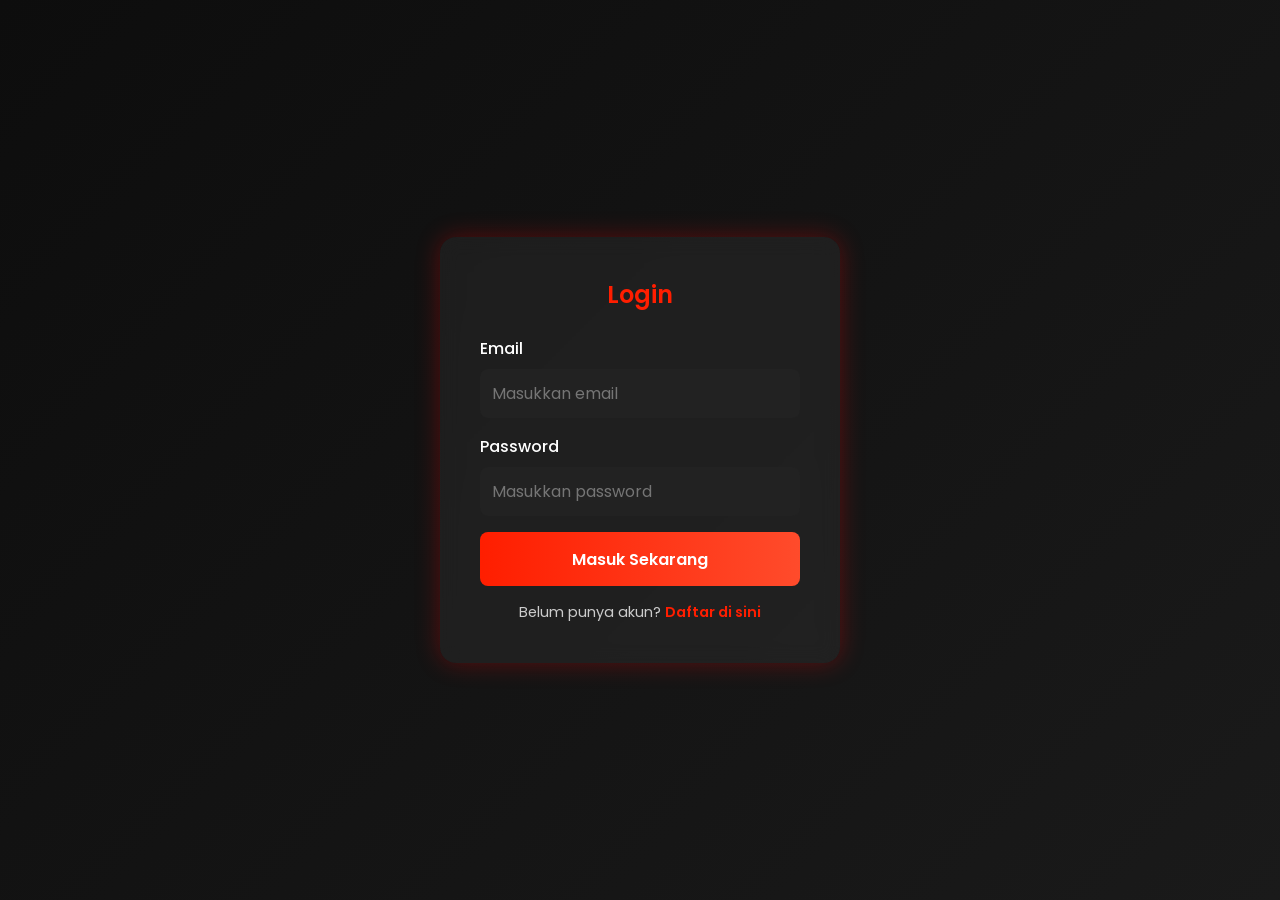
==== login.html @ 54bedd6d "tambah semua file web F1" ====
<!DOCTYPE html>
<html lang="en">
<head>
  <meta charset="UTF-8" />
  <meta name="viewport" content="width=device-width, initial-scale=1.0" />
  <title>Login | All About F1 IDN</title>
  <link href="https://fonts.googleapis.com/css2?family=Poppins:wght@400;600&display=swap" rel="stylesheet">
  <style>
    * { box-sizing: border-box; margin: 0; padding: 0; font-family: "Poppins", sans-serif; }
    body {
      background: linear-gradient(135deg, #0d0d0d, #1a1a1a);
      color: white;
      height: 100vh;
      display: flex;
      justify-content: center;
      align-items: center;
    }
    .form-container {
      background: rgba(255, 255, 255, 0.05);
      padding: 2.5rem;
      border-radius: 16px;
      box-shadow: 0 0 25px rgba(255, 0, 0, 0.3);
      width: 400px;
      backdrop-filter: blur(10px);
      animation: fadeIn 1s ease;
    }
    @keyframes fadeIn { from { opacity: 0; transform: translateY(-20px);} to { opacity: 1; transform: translateY(0);} }
    h2 { text-align: center; margin-bottom: 1.5rem; font-weight: 600; color: #ff1e00; }
    .form-group { margin-bottom: 1rem; }
    label { display: block; margin-bottom: 0.5rem; font-weight: 500; }
    input {
      width: 100%; padding: 0.75rem; border: none; border-radius: 8px;
      background: #222; color: white; font-size: 1rem; transition: all 0.3s ease;
    }
    input:focus { outline: none; border: 2px solid #ff1e00; background: #111; }
    button {
      width: 100%; padding: 0.9rem; border: none; border-radius: 8px;
      background: linear-gradient(90deg, #ff1e00, #ff4b2b);
      color: white; font-size: 1rem; font-weight: 600; cursor: pointer;
      transition: transform 0.2s ease, box-shadow 0.2s ease;
    }
    button:hover { transform: scale(1.05); box-shadow: 0 0 15px rgba(255, 30, 0, 0.4); }
    .login-link { text-align: center; margin-top: 1rem; font-size: 0.9rem; color: #ccc; }
    .login-link a { color: #ff1e00; text-decoration: none; font-weight: 600; }
    .login-link a:hover { text-decoration: underline; }
  </style>
</head>
<body>
  <div class="form-container">
    <h2>Login</h2>
    <form onsubmit="goToHome(event)">
      <div class="form-group">
        <label for="email">Email</label>
        <input type="email" id="email" placeholder="Masukkan email" required>
      </div>
      <div class="form-group">
        <label for="password">Password</label>
        <input type="password" id="password" placeholder="Masukkan password" required>
      </div>
      <button type="submit">Masuk Sekarang</button>
    </form>
    <div class="login-link">
      Belum punya akun? <a href="register.html">Daftar di sini</a>
    </div>
  </div>

  <script>
    function goToHome(e) {
      e.preventDefault();
      alert("Login berhasil! Selamat datang di All About F1 IDN 🚦");
      window.location.href = "index.html"; // pindah ke beranda
    }
  </script>
</body>
</html>
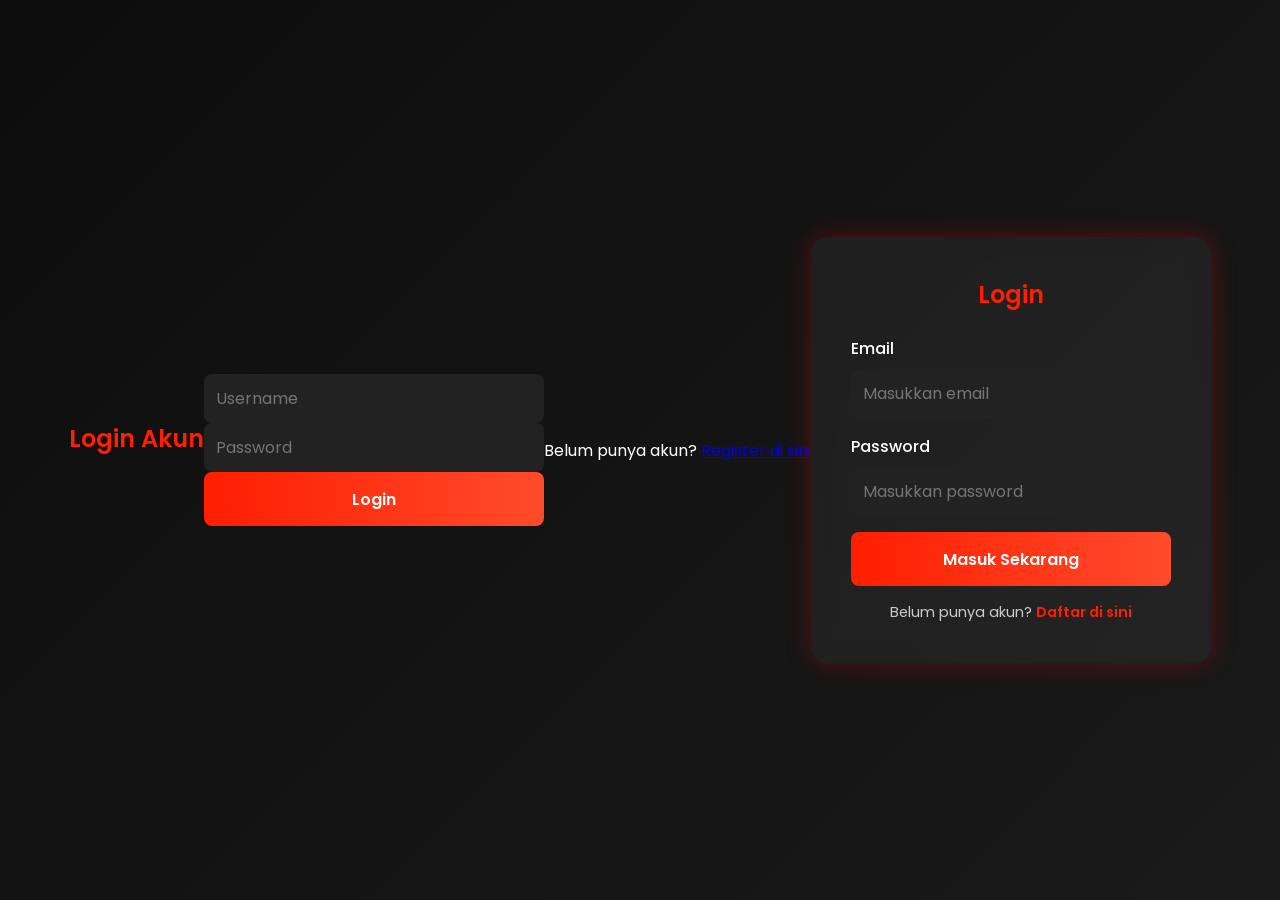
==== commit 74dd29f4: "login.html" ====
--- a/login.html
+++ b/login.html
@@ -1,3 +1,46 @@
+<!DOCTYPE html>
+<html lang="id">
+<head>
+  <meta charset="UTF-8">
+  <meta name="viewport" content="width=device-width, initial-scale=1.0">
+  <title>Login - All About F1 IDN</title>
+</head>
+<body>
+  <h2>Login Akun</h2>
+
+  <form onsubmit="login(event)">
+    <input type="text" id="username" placeholder="Username" required><br>
+    <input type="password" id="password" placeholder="Password" required><br>
+    <button type="submit">Login</button>
+  </form>
+
+  <p>Belum punya akun? <a href="register.html">Register di sini</a></p>
+
+  <script>
+  function login(e) {
+    e.preventDefault();
+
+    const username = document.getElementById("username").value;
+    const password = document.getElementById("password").value;
+
+    const savedUser = localStorage.getItem("username");
+    const savedPass = localStorage.getItem("password");
+
+    if (username === savedUser && password === savedPass) {
+      localStorage.setItem("isLoggedIn", "true");
+      window.location.href = "index.html";
+    } else {
+      alert("Username atau password salah!");
+    }
+  }
+
+  // kalau sudah login, langsung ke index
+  if (localStorage.getItem("isLoggedIn") === "true") {
+    window.location.href = "index.html";
+  }
+  </script>
+</body>
+</html>
 <!DOCTYPE html>
 <html lang="en">
 <head>
@@ -71,5 +114,25 @@
       window.location.href = "index.html"; // pindah ke beranda
     }
   </script>
+  <script>
+  const loginForm = document.querySelector("form");
+
+  loginForm.addEventListener("submit", function (e) {
+    e.preventDefault();
+    const email = document.getElementById("email").value;
+    const password = document.getElementById("password").value;
+
+    const user = JSON.parse(localStorage.getItem("user"));
+
+    if (user && user.email === email && user.password === password) {
+      localStorage.setItem("isLoggedIn", "true");
+      alert("Login berhasil!");
+      window.location.href = "index.html";
+    } else {
+      alert("Email atau password salah!");
+    }
+  });
+</script>
+
 </body>
 </html>
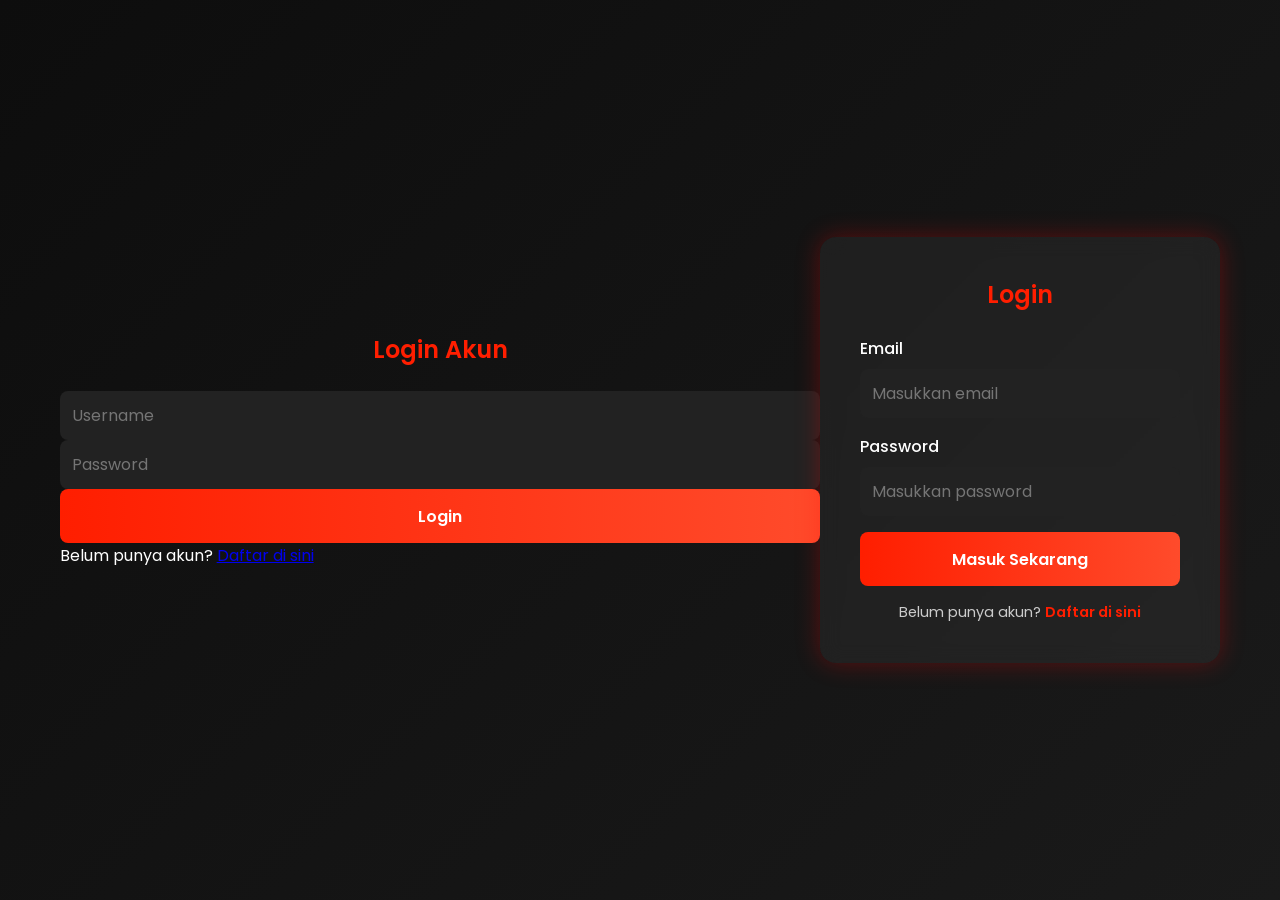
==== commit 2d4191a0: "login.html" ====
--- a/login.html
+++ b/login.html
@@ -4,40 +4,35 @@
   <meta charset="UTF-8">
   <meta name="viewport" content="width=device-width, initial-scale=1.0">
   <title>Login - All About F1 IDN</title>
+  <link rel="stylesheet" href="style-login.css">
 </head>
 <body>
-  <h2>Login Akun</h2>
-
-  <form onsubmit="login(event)">
-    <input type="text" id="username" placeholder="Username" required><br>
-    <input type="password" id="password" placeholder="Password" required><br>
-    <button type="submit">Login</button>
-  </form>
-
-  <p>Belum punya akun? <a href="register.html">Register di sini</a></p>
+  <div class="container">
+    <h2>Login Akun</h2>
+    <form onsubmit="login(event)">
+      <input type="text" id="username" placeholder="Username" required>
+      <input type="password" id="password" placeholder="Password" required>
+      <button type="submit">Login</button>
+    </form>
+    <p>Belum punya akun? <a href="register.html">Daftar di sini</a></p>
+  </div>
 
   <script>
-  function login(e) {
-    e.preventDefault();
+    function login(event) {
+      event.preventDefault();
+      const user = document.getElementById("username").value;
+      const pass = document.getElementById("password").value;
 
-    const username = document.getElementById("username").value;
-    const password = document.getElementById("password").value;
+      const savedUser = localStorage.getItem("user");
+      const savedPass = localStorage.getItem("pass");
 
-    const savedUser = localStorage.getItem("username");
-    const savedPass = localStorage.getItem("password");
-
-    if (username === savedUser && password === savedPass) {
-      localStorage.setItem("isLoggedIn", "true");
-      window.location.href = "index.html";
-    } else {
-      alert("Username atau password salah!");
+      if (user === savedUser && pass === savedPass) {
+        localStorage.setItem("isLoggedIn", "true");
+        window.location.href = "index.html";
+      } else {
+        alert("Username atau password salah!");
+      }
     }
-  }
-
-  // kalau sudah login, langsung ke index
-  if (localStorage.getItem("isLoggedIn") === "true") {
-    window.location.href = "index.html";
-  }
   </script>
 </body>
 </html>
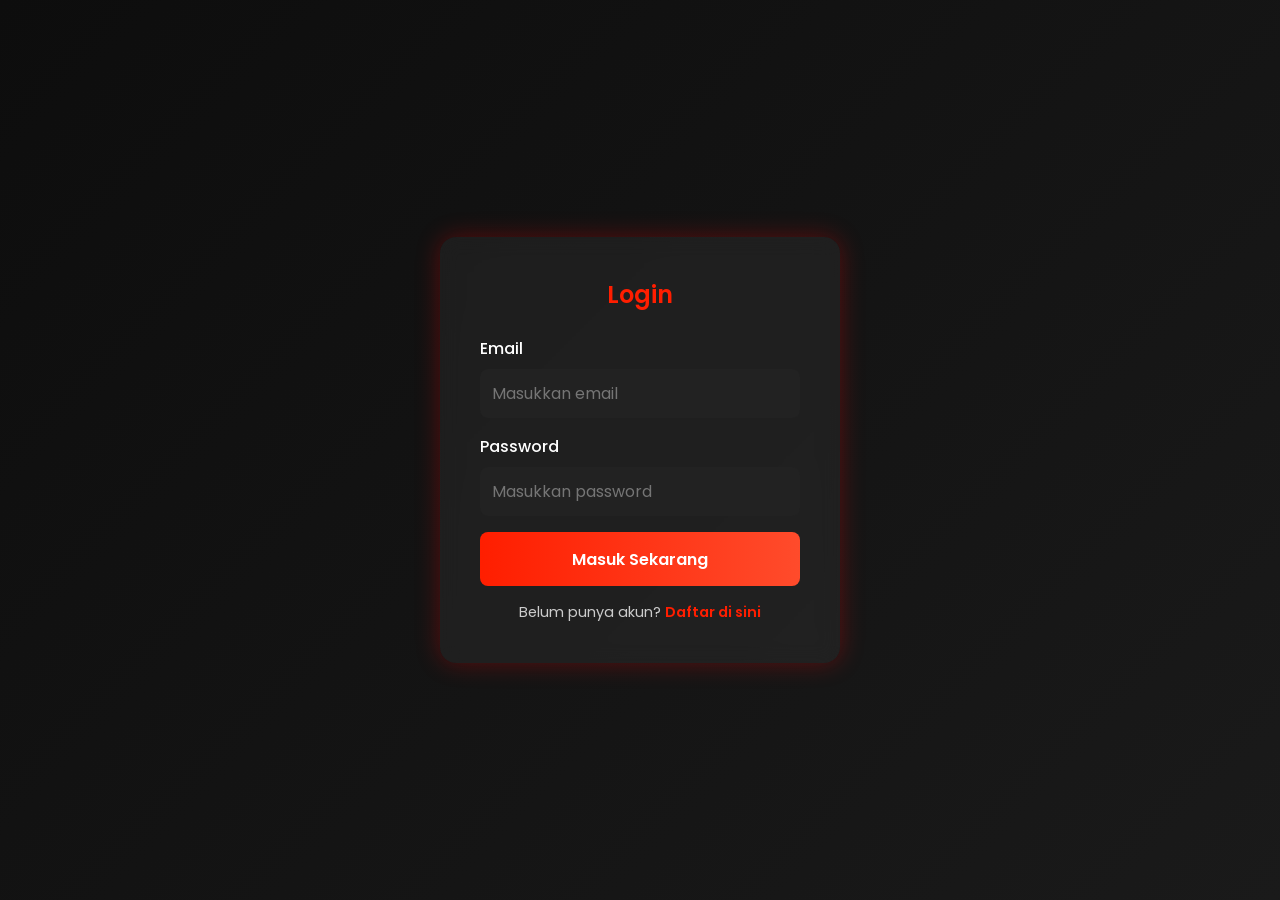
==== commit 9ddfcfd5: "login.html" ====
--- a/login.html
+++ b/login.html
@@ -1,41 +1,3 @@
-<!DOCTYPE html>
-<html lang="id">
-<head>
-  <meta charset="UTF-8">
-  <meta name="viewport" content="width=device-width, initial-scale=1.0">
-  <title>Login - All About F1 IDN</title>
-  <link rel="stylesheet" href="style-login.css">
-</head>
-<body>
-  <div class="container">
-    <h2>Login Akun</h2>
-    <form onsubmit="login(event)">
-      <input type="text" id="username" placeholder="Username" required>
-      <input type="password" id="password" placeholder="Password" required>
-      <button type="submit">Login</button>
-    </form>
-    <p>Belum punya akun? <a href="register.html">Daftar di sini</a></p>
-  </div>
-
-  <script>
-    function login(event) {
-      event.preventDefault();
-      const user = document.getElementById("username").value;
-      const pass = document.getElementById("password").value;
-
-      const savedUser = localStorage.getItem("user");
-      const savedPass = localStorage.getItem("pass");
-
-      if (user === savedUser && pass === savedPass) {
-        localStorage.setItem("isLoggedIn", "true");
-        window.location.href = "index.html";
-      } else {
-        alert("Username atau password salah!");
-      }
-    }
-  </script>
-</body>
-</html>
 <!DOCTYPE html>
 <html lang="en">
 <head>
